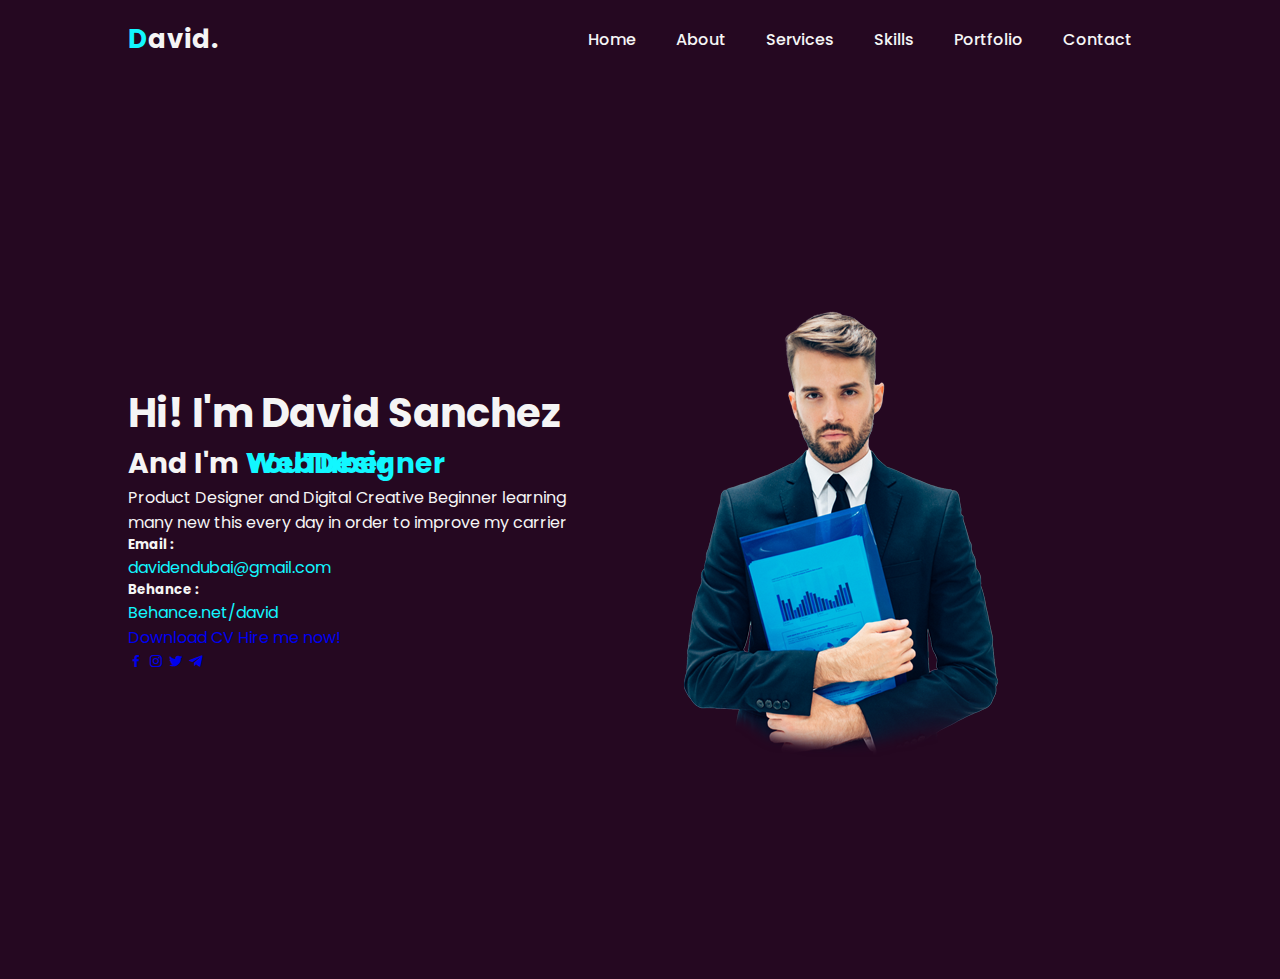
==== portafolio/css/index.html @ 4d6bd5b7 "[+]HTML structured with styles and JS, photo is also fixed" ====
<!DOCTYPE html>
<html lang="en">
<head>
    <meta charset="UTF-8">
    <meta http-equiv="X-UA-Compatible" content="IE=edge" >
    <meta name="viewport" content="width=device-width, initial-scale=1.0">  
    <title>Pars Coder || Portafolio Website</title>
    <link rel="stylesheet" href="./main.css">
    <link href='https://unpkg.com/boxicons@2.1.4/css/boxicons.min.css' rel='stylesheet'>
</head>
<body>
    <!-- Header side -->
    <header>
        <div class="logo"> <span>D</span>avid.</div>
        <ul class="navlist">
            <li> <a href="#home">Home</a></li>
            <li> <a href="#about">About</a></li>
            <li> <a href="#services">Services</a></li>
            <li> <a href="#skills">Skills</a></li>
            <li> <a href="#portfolio">Portfolio</a></li>
            <li> <a href="#contact">Contact</a></li>
        </ul>
        <div id="menu-icon" class="bx bx-menu"></div>
    </header>

    <!-- home section--------------------->

    <section id="home" class="home">
        <div class="home-content">
            <h1>Hi! I'm David Sanchez</h1>
            <div class="change-text">
                <h3>And I'm</h3>
                <h3>
                    <span class="word">YouTuber</span>
                    <span class="word">Web Designer</span>
                    <span class="word">Frontend Developer</span>
                    <span class="word">Backend Developer</span>
                </h3>
            </div>

            <p>Product Designer and Digital Creative Beginner learning many new this every day
                in order to improve my carrier</p>
            
            <div class="info-box">
               <div class="email-info">
                    <h5>Email :</h5>
                    <span>davidendubai@gmail.com</span>
               </div>
               <div class="Behance-info">
                    <h5>Behance :</h5>
                    <span>Behance.net/david</span>
               </div> 
            </div>

            <div class="btn-box">
                <a href="#" class="btn">Download CV</a>
                <a href="#" class="btn">Hire me now!</a>
            </div>

            <div class="social-icons">
                <a href="#"><i class="bx bxl-facebook"></i></a>
                <a href="#"><i class='bx bxl-instagram'></i></a>
                <a href="#"><i class='bx bxl-twitter'></i></a>
                <a href="#"><i class='bx bxl-telegram'></i></a>
            </div>

        </div>

        <div class="home-image">
            <div class="img-box">
                <img src="/man3.png" alt="">
            </div>
        </div>
    </section>

    <script src="/main.js"></script>
    
</body>
</html>
---- portafolio/css/main.css ----
@import url('https://fonts.googleapis.com/css2?family=Poppins:wght@100;200;300;400;500;600;700;800;900&display=swap');

*{
    padding: 0;
    margin: 0;
    box-sizing: border-box;
    list-style: none;
    scroll-behavior: smooth;
    text-decoration: none;

}

:root{
    --text-color:#f5f5f5;
    --hover-color: #12f7ff;
    --bg-color:#250821;
    --secon-bg-color:#292e33;
    --big-font:2.5rem;
    --norma-font:2rem;
    --neon-box-shadow:0 0 .5rem #12f7ff;
    --h2-font:3rem;
    --font-neon-text-shadow:0 0 10px rgba(18,247,255,0.3),
    0 0 20px rgba(18,247,255,0.3),
    0 0 30px rgba(18,247,255,0.3),
    0 0 40px rgba(18,247,255,0.3),
    0 0 70px rgba(18,247,255,0.3),
    0 0 80px rgba(18,247,255,0.3),
    0 0 100px rgba(18,247,255,0.3),
    0 0 150px rgba(18,247,255,0.3),
}

body{
    font-family: "Poppins",sans-serif;
    background-color: var(--bg-color);
    color: var(--text-color);

}
header{
    display: flex;
    align-items: center;
    justify-content: space-between;
    width: 100%;
    padding: 20px 10%;
    
    
}

.logo{
    font-size: 26px;
    font-weight: 700;
    letter-spacing: 1px;

}
span{
    color: var(--hover-color);


}
.navlist{
   display: flex; 
}

.navlist a{
    color: var(--text-color);
    font-weight:500;
    padding: 10px 20px;
}

.navlist a:hover{
    color: var(--hover-color);
    text-shadow: 0 0 10px rgba(18, 247, 255, 0.6),
        0 0 20px rgba(18, 247, 255, 0.6),
        0 0 30px rgba(18, 247, 255, 0.6),
        0 0 40px rgba(18, 247, 255, 0.6),
        0 0 70px rgba(18, 247, 255, 0.6),
        0 0 80px rgba(18, 247, 255, 0.6),
        0 0 100px rgba(18, 247, 255, 0.6),
        0 0 150px rgba(18, 247, 255, 0.6);
}

#menu-icon{
    font-size: 1.8rem;
    z-index: 10001;
    cursor: pointer;
    margin-left: 25px;
    background: var(--hover-color);
    border-radius: 3px;
    color: var(--secon-bg-color);
    display: none;

}

section{
    padding: 100px 10%;
}

.home{
    min-height: 100vh;
    height: 100%;
    width: 100%;
    display: grid;
    grid-template-columns: repeat(2,1fr);
    align-items: center;
    grid-gap: 4em;
}
.home-content{
    max-width: 600px;
}

.home-content h1{
    font-size: var(--big-font);
    font-weight: 700;
}

.change-text{
    font-size: 1.5rem;
    font-weight: 600;
}

.change-text h3{
    display: inline-flex;
    margin: 0;
    vertical-align: top;
}

.change-text h3 .word{
    position: absolute;
    display: flex;
    opacity: 0;
}
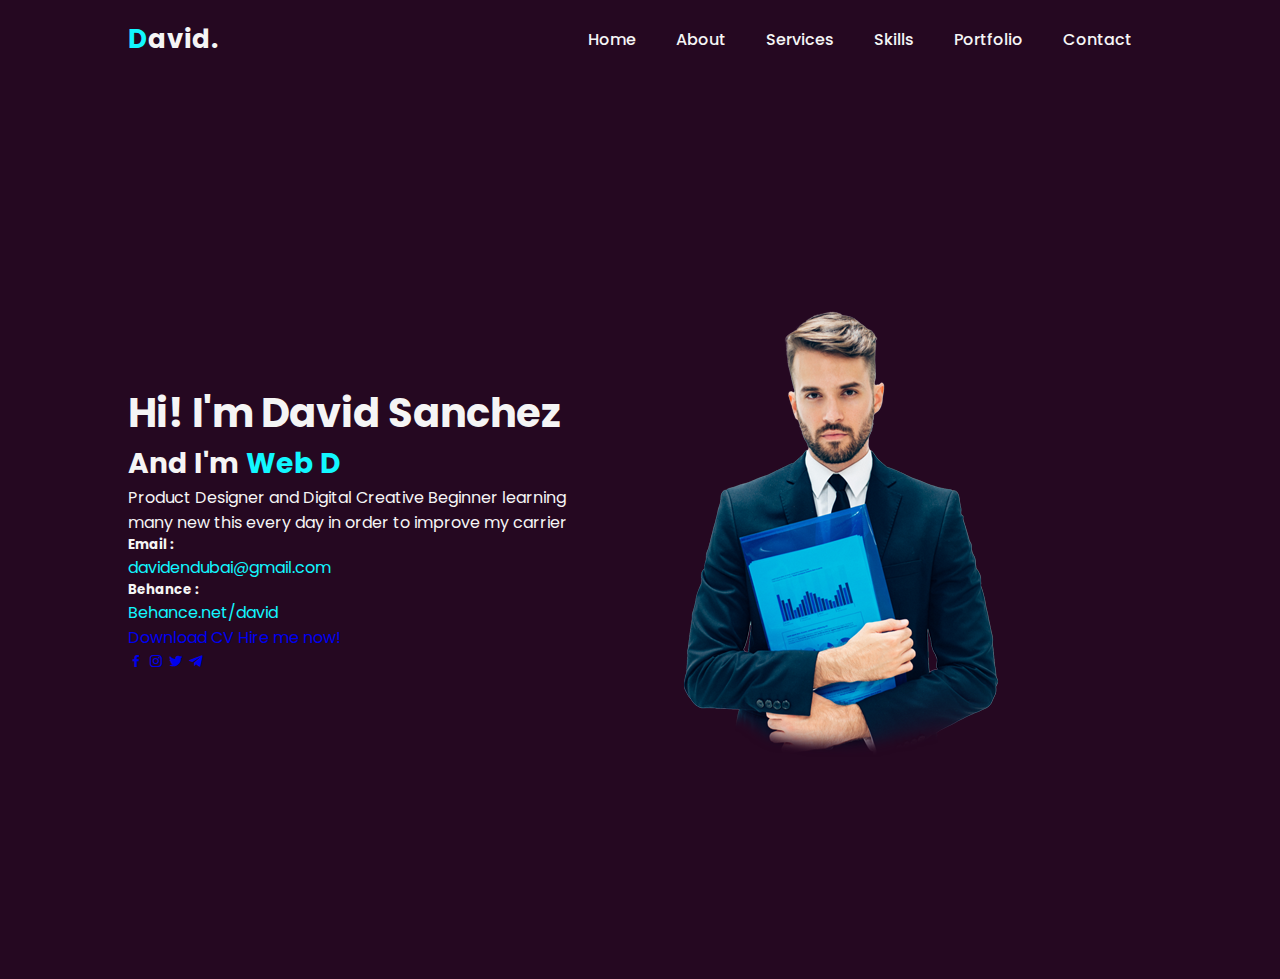
==== commit d5e181dc: "[+] main.css: Se da contraste y efectos utilizando estilos" ====
--- a/portafolio/css/index.html
+++ b/portafolio/css/index.html
@@ -32,13 +32,14 @@
                 <h3>And I'm</h3>
                 <h3>
                     <span class="word">YouTuber</span>
-                    <span class="word">Web Designer</span>
-                    <span class="word">Frontend Developer</span>
-                    <span class="word">Backend Developer</span>
+                    <span class="word">Web&nbsp;Designer</span>
+                    <span class="word">Frontend&nbsp;Developer</span>
+                    <span class="word">Backend&nbsp;Developer</span>
                 </h3>
             </div>
 
             <p>Product Designer and Digital Creative Beginner learning many new this every day
+              
                 in order to improve my carrier</p>
             
             <div class="info-box">
--- a/portafolio/css/main.css
+++ b/portafolio/css/main.css
@@ -129,8 +129,23 @@
     opacity: 0;
 }
 
+.change-text h3 .word .letter{
+    transform-origin: center center 25px;
+}
 
+.change-text h3 .word .letter.out{
+    transform: rotateX(90deg);
+    transition: 0.32s cubic-bezier(0.6,0,0.7,0.2);
+}
 
+.change-text h3 .word .letter.in{
+    transition: 0.38seg ease;
+}
 
+.change-text h3 .word .letter.behind{
+    transform: rotateX(-90deg);
+}
 
-
+.home-content p{
+    
+}